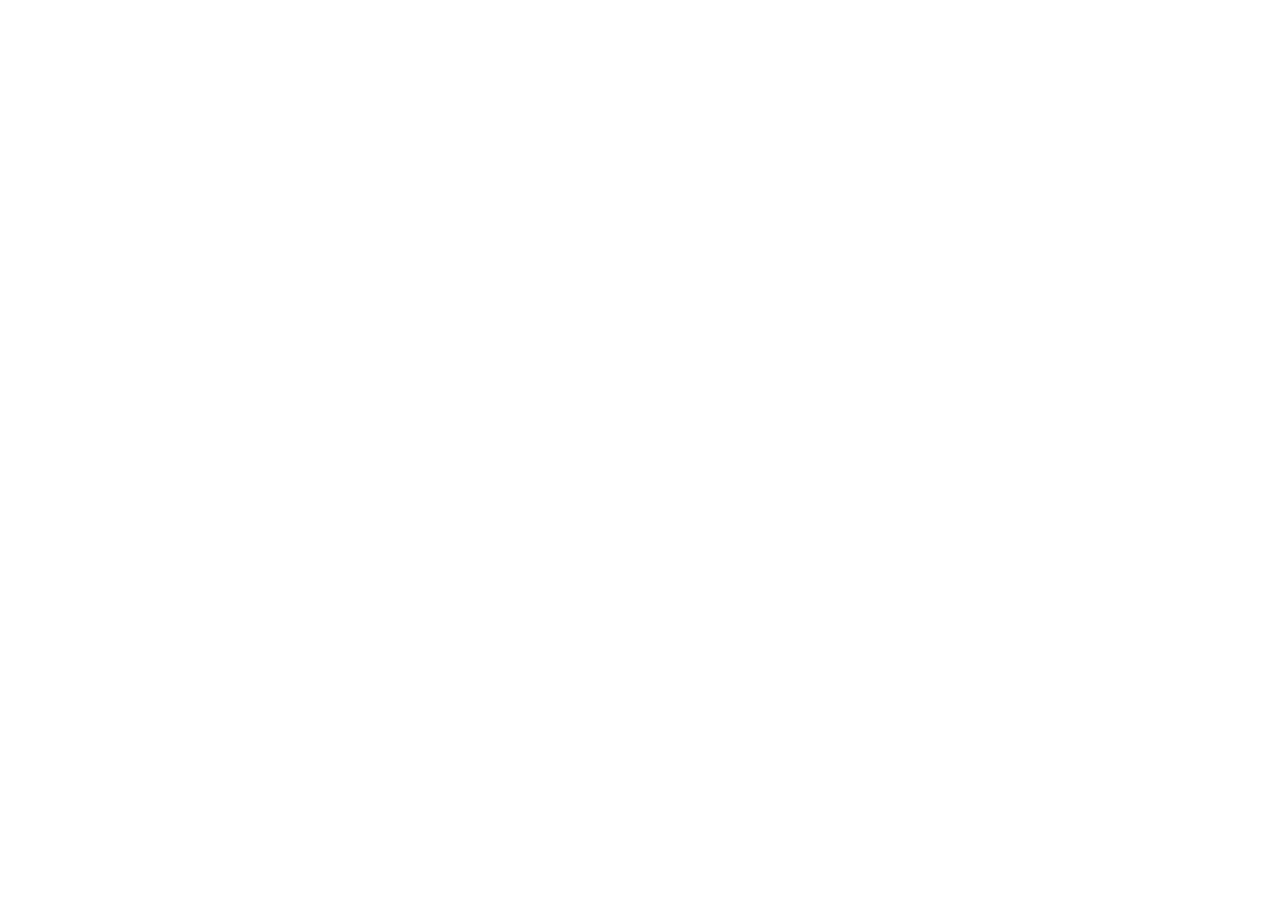
==== index.html @ 040873b4 "Deploying to gh-pages from @ gufett0/urban-ph@7f514365e09517dfc3abff47a574038caf5b7318 🚀" ====
<!doctype html>
<html lang="en">
  <head>
    <meta charset="UTF-8" />
    <link rel="icon" type="image/svg+xml" href="/urban-ph/assets/camera-icon-Cux2Fa-k.svg" />
    <meta name="viewport" content="width=device-width, initial-scale=1.0" />
    <title>Urban pH</title>
    <link href="https://fonts.googleapis.com/css2?family=Nunito+Sans:wght@400;700&display=swap" rel="stylesheet">
    <script type="module" crossorigin src="/urban-ph/assets/index-nGRyiNRT.js"></script>
    <link rel="stylesheet" crossorigin href="/urban-ph/assets/index-7q3XQ8zi.css">
  </head>
  <body>
    <div id="root"></div>
  </body>
</html>
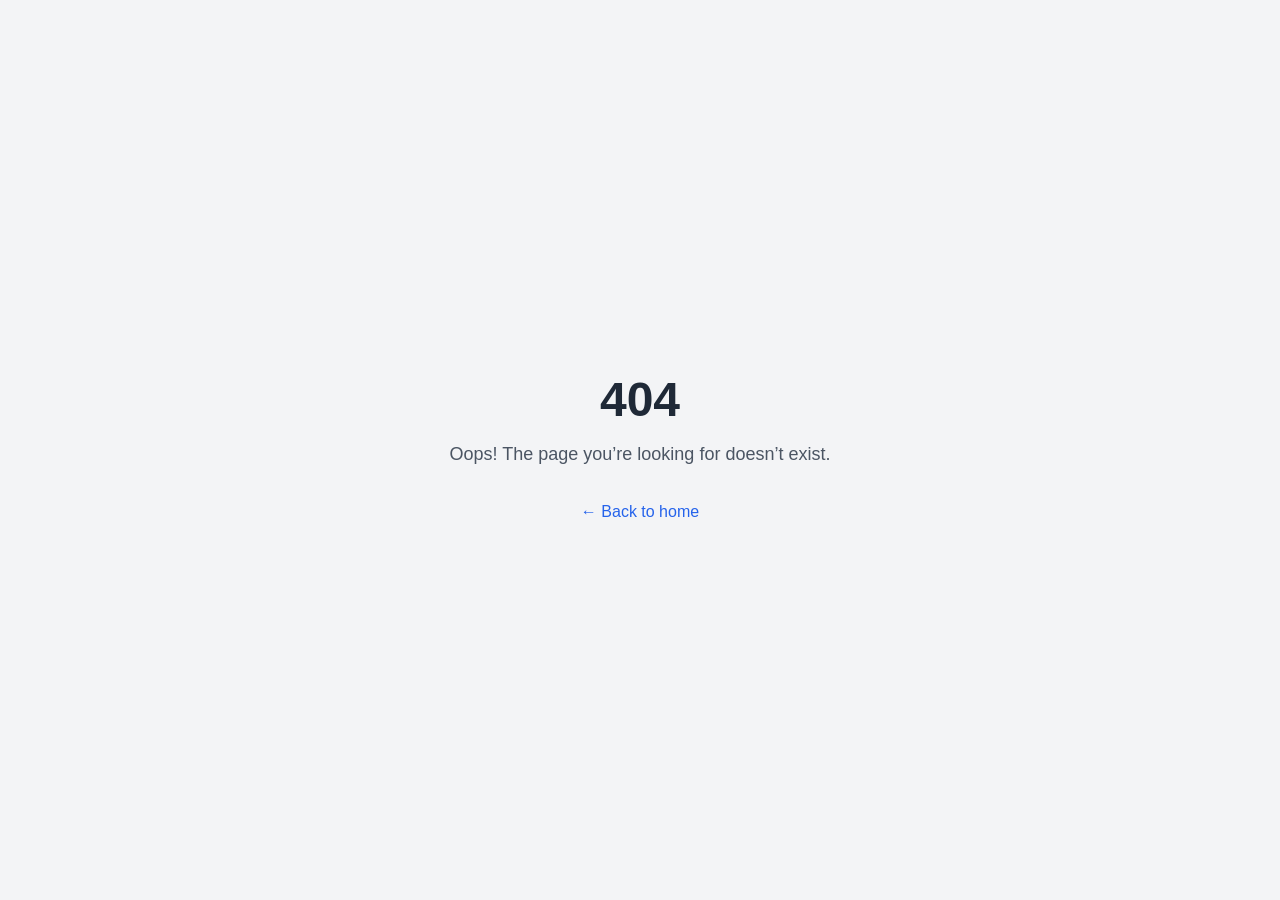
==== commit ebbc90cb: "Deploying to gh-pages from @ okrame/urban-ph@50db6983b79b705b7c289bb600c57f6e525d888e 🚀" ====
--- a/index.html
+++ b/index.html
@@ -2,12 +2,12 @@
 <html lang="en">
   <head>
     <meta charset="UTF-8" />
-    <link rel="icon" type="image/svg+xml" href="/urban-ph/assets/camera-icon-Cux2Fa-k.svg" />
+    <link rel="icon" type="image/svg+xml" href="/assets/camera-icon-Cux2Fa-k.svg" />
     <meta name="viewport" content="width=device-width, initial-scale=1.0" />
     <title>Urban pH</title>
     <link href="https://fonts.googleapis.com/css2?family=Nunito+Sans:wght@400;700&display=swap" rel="stylesheet">
-    <script type="module" crossorigin src="/urban-ph/assets/index-nGRyiNRT.js"></script>
-    <link rel="stylesheet" crossorigin href="/urban-ph/assets/index-7q3XQ8zi.css">
+    <script type="module" crossorigin src="/assets/index-BBidix3X.js"></script>
+    <link rel="stylesheet" crossorigin href="/assets/index-D6-rHlv5.css">
   </head>
   <body>
     <div id="root"></div>
--- a/assets/index-D6-rHlv5.css
+++ b/assets/index-D6-rHlv5.css
@@ -0,0 +1 @@
+*,:before,:after{--tw-border-spacing-x: 0;--tw-border-spacing-y: 0;--tw-translate-x: 0;--tw-translate-y: 0;--tw-rotate: 0;--tw-skew-x: 0;--tw-skew-y: 0;--tw-scale-x: 1;--tw-scale-y: 1;--tw-pan-x: ;--tw-pan-y: ;--tw-pinch-zoom: ;--tw-scroll-snap-strictness: proximity;--tw-gradient-from-position: ;--tw-gradient-via-position: ;--tw-gradient-to-position: ;--tw-ordinal: ;--tw-slashed-zero: ;--tw-numeric-figure: ;--tw-numeric-spacing: ;--tw-numeric-fraction: ;--tw-ring-inset: ;--tw-ring-offset-width: 0px;--tw-ring-offset-color: #fff;--tw-ring-color: rgb(59 130 246 / .5);--tw-ring-offset-shadow: 0 0 #0000;--tw-ring-shadow: 0 0 #0000;--tw-shadow: 0 0 #0000;--tw-shadow-colored: 0 0 #0000;--tw-blur: ;--tw-brightness: ;--tw-contrast: ;--tw-grayscale: ;--tw-hue-rotate: ;--tw-invert: ;--tw-saturate: ;--tw-sepia: ;--tw-drop-shadow: ;--tw-backdrop-blur: ;--tw-backdrop-brightness: ;--tw-backdrop-contrast: ;--tw-backdrop-grayscale: ;--tw-backdrop-hue-rotate: ;--tw-backdrop-invert: ;--tw-backdrop-opacity: ;--tw-backdrop-saturate: ;--tw-backdrop-sepia: ;--tw-contain-size: ;--tw-contain-layout: ;--tw-contain-paint: ;--tw-contain-style: }::backdrop{--tw-border-spacing-x: 0;--tw-border-spacing-y: 0;--tw-translate-x: 0;--tw-translate-y: 0;--tw-rotate: 0;--tw-skew-x: 0;--tw-skew-y: 0;--tw-scale-x: 1;--tw-scale-y: 1;--tw-pan-x: ;--tw-pan-y: ;--tw-pinch-zoom: ;--tw-scroll-snap-strictness: proximity;--tw-gradient-from-position: ;--tw-gradient-via-position: ;--tw-gradient-to-position: ;--tw-ordinal: ;--tw-slashed-zero: ;--tw-numeric-figure: ;--tw-numeric-spacing: ;--tw-numeric-fraction: ;--tw-ring-inset: ;--tw-ring-offset-width: 0px;--tw-ring-offset-color: #fff;--tw-ring-color: rgb(59 130 246 / .5);--tw-ring-offset-shadow: 0 0 #0000;--tw-ring-shadow: 0 0 #0000;--tw-shadow: 0 0 #0000;--tw-shadow-colored: 0 0 #0000;--tw-blur: ;--tw-brightness: ;--tw-contrast: ;--tw-grayscale: ;--tw-hue-rotate: ;--tw-invert: ;--tw-saturate: ;--tw-sepia: ;--tw-drop-shadow: ;--tw-backdrop-blur: ;--tw-backdrop-brightness: ;--tw-backdrop-contrast: ;--tw-backdrop-grayscale: ;--tw-backdrop-hue-rotate: ;--tw-backdrop-invert: ;--tw-backdrop-opacity: ;--tw-backdrop-saturate: ;--tw-backdrop-sepia: ;--tw-contain-size: ;--tw-contain-layout: ;--tw-contain-paint: ;--tw-contain-style: }*,:before,:after{box-sizing:border-box;border-width:0;border-style:solid;border-color:#e5e7eb}:before,:after{--tw-content: ""}html,:host{line-height:1.5;-webkit-text-size-adjust:100%;-moz-tab-size:4;-o-tab-size:4;tab-size:4;font-family:Nunito Sans,sans-serif;font-feature-settings:normal;font-variation-settings:normal;-webkit-tap-highlight-color:transparent}body{margin:0;line-height:inherit}hr{height:0;color:inherit;border-top-width:1px}abbr:where([title]){-webkit-text-decoration:underline dotted;text-decoration:underline dotted}h1,h2,h3,h4,h5,h6{font-size:inherit;font-weight:inherit}a{color:inherit;text-decoration:inherit}b,strong{font-weight:bolder}code,kbd,samp,pre{font-family:ui-monospace,SFMono-Regular,Menlo,Monaco,Consolas,Liberation Mono,Courier New,monospace;font-feature-settings:normal;font-variation-settings:normal;font-size:1em}small{font-size:80%}sub,sup{font-size:75%;line-height:0;position:relative;vertical-align:baseline}sub{bottom:-.25em}sup{top:-.5em}table{text-indent:0;border-color:inherit;border-collapse:collapse}button,input,optgroup,select,textarea{font-family:inherit;font-feature-settings:inherit;font-variation-settings:inherit;font-size:100%;font-weight:inherit;line-height:inherit;letter-spacing:inherit;color:inherit;margin:0;padding:0}button,select{text-transform:none}button,input:where([type=button]),input:where([type=reset]),input:where([type=submit]){-webkit-appearance:button;background-color:transparent;background-image:none}:-moz-focusring{outline:auto}:-moz-ui-invalid{box-shadow:none}progress{vertical-align:baseline}::-webkit-inner-spin-button,::-webkit-outer-spin-button{height:auto}[type=search]{-webkit-appearance:textfield;outline-offset:-2px}::-webkit-search-decoration{-webkit-appearance:none}::-webkit-file-upload-button{-webkit-appearance:button;font:inherit}summary{display:list-item}blockquote,dl,dd,h1,h2,h3,h4,h5,h6,hr,figure,p,pre{margin:0}fieldset{margin:0;padding:0}legend{padding:0}ol,ul,menu{list-style:none;margin:0;padding:0}dialog{padding:0}textarea{resize:vertical}input::-moz-placeholder,textarea::-moz-placeholder{opacity:1;color:#9ca3af}input::placeholder,textarea::placeholder{opacity:1;color:#9ca3af}button,[role=button]{cursor:pointer}:disabled{cursor:default}img,svg,video,canvas,audio,iframe,embed,object{display:block;vertical-align:middle}img,video{max-width:100%;height:auto}[hidden]:where(:not([hidden=until-found])){display:none}.container{width:100%}@media (min-width: 320px){.container{max-width:320px}}@media (min-width: 375px){.container{max-width:375px}}@media (min-width: 640px){.container{max-width:640px}}@media (min-width: 768px){.container{max-width:768px}}@media (min-width: 1024px){.container{max-width:1024px}}@media (min-width: 1280px){.container{max-width:1280px}}@media (min-width: 1536px){.container{max-width:1536px}}.pointer-events-none{pointer-events:none}.pointer-events-auto{pointer-events:auto}.visible{visibility:visible}.collapse{visibility:collapse}.fixed{position:fixed}.absolute{position:absolute}.relative{position:relative}.inset-0{top:0;right:0;bottom:0;left:0}.inset-y-0{top:0;bottom:0}.-right-1{right:-.25rem}.-right-2{right:-.5rem}.-top-2{top:-.5rem}.bottom-0{bottom:0}.bottom-10{bottom:2.5rem}.bottom-16{bottom:4rem}.bottom-2{bottom:.5rem}.bottom-8{bottom:2rem}.bottom-\[-450px\]{bottom:-450px}.bottom-\[2px\]{bottom:2px}.left-0{left:0}.left-1\/2{left:50%}.left-4{left:1rem}.left-5{left:1.25rem}.left-full{left:100%}.right-0{right:0}.right-1{right:.25rem}.right-10{right:2.5rem}.right-2{right:.5rem}.right-3{right:.75rem}.right-4{right:1rem}.right-6{right:1.5rem}.top-0{top:0}.top-1{top:.25rem}.top-2{top:.5rem}.top-20{top:5rem}.top-3{top:.75rem}.top-44{top:11rem}.top-6{top:1.5rem}.top-full{top:100%}.z-0{z-index:0}.z-10{z-index:10}.z-20{z-index:20}.z-30{z-index:30}.z-40{z-index:40}.z-50{z-index:50}.z-\[100\]{z-index:100}.z-\[70\]{z-index:70}.mx-1{margin-left:.25rem;margin-right:.25rem}.mx-2{margin-left:.5rem;margin-right:.5rem}.mx-4{margin-left:1rem;margin-right:1rem}.mx-auto{margin-left:auto;margin-right:auto}.-mb-5{margin-bottom:-1.25rem}.-mb-6{margin-bottom:-1.5rem}.-mb-8{margin-bottom:-2rem}.-ml-1{margin-left:-.25rem}.-ml-2{margin-left:-.5rem}.mb-1{margin-bottom:.25rem}.mb-2{margin-bottom:.5rem}.mb-3{margin-bottom:.75rem}.mb-4{margin-bottom:1rem}.mb-6{margin-bottom:1.5rem}.mb-8{margin-bottom:2rem}.ml-1{margin-left:.25rem}.ml-2{margin-left:.5rem}.ml-4{margin-left:1rem}.mr-1{margin-right:.25rem}.mr-10{margin-right:2.5rem}.mr-2{margin-right:.5rem}.mt-0{margin-top:0}.mt-1{margin-top:.25rem}.mt-12{margin-top:3rem}.mt-16{margin-top:4rem}.mt-2{margin-top:.5rem}.mt-20{margin-top:5rem}.mt-3{margin-top:.75rem}.mt-4{margin-top:1rem}.mt-5{margin-top:1.25rem}.mt-6{margin-top:1.5rem}.mt-8{margin-top:2rem}.line-clamp-3{overflow:hidden;display:-webkit-box;-webkit-box-orient:vertical;-webkit-line-clamp:3}.block{display:block}.inline-block{display:inline-block}.inline{display:inline}.flex{display:flex}.inline-flex{display:inline-flex}.table{display:table}.grid{display:grid}.hidden{display:none}.aspect-square{aspect-ratio:1 / 1}.h-0{height:0px}.h-0\.5{height:.125rem}.h-10{height:2.5rem}.h-12{height:3rem}.h-16{height:4rem}.h-2{height:.5rem}.h-3{height:.75rem}.h-3\.5{height:.875rem}.h-4{height:1rem}.h-44{height:11rem}.h-48{height:12rem}.h-5{height:1.25rem}.h-6{height:1.5rem}.h-8{height:2rem}.h-9{height:2.25rem}.h-\[10px\]{height:10px}.h-\[26rem\]{height:26rem}.h-auto{height:auto}.h-full{height:100%}.max-h-60{max-height:15rem}.max-h-64{max-height:16rem}.min-h-0{min-height:0px}.min-h-screen{min-height:100vh}.w-1\/2{width:50%}.w-1\/4{width:25%}.w-10{width:2.5rem}.w-12{width:3rem}.w-16{width:4rem}.w-2{width:.5rem}.w-20{width:5rem}.w-24{width:6rem}.w-28{width:7rem}.w-3{width:.75rem}.w-3\.5{width:.875rem}.w-32{width:8rem}.w-36{width:9rem}.w-4{width:1rem}.w-40{width:10rem}.w-48{width:12rem}.w-5{width:1.25rem}.w-6{width:1.5rem}.w-64{width:16rem}.w-8{width:2rem}.w-\[228px\]{width:228px}.w-\[30\%\]{width:30%}.w-\[70\%\]{width:70%}.w-auto{width:auto}.w-fit{width:-moz-fit-content;width:fit-content}.w-full{width:100%}.min-w-full{min-width:100%}.max-w-3xl{max-width:48rem}.max-w-6xl{max-width:72rem}.max-w-\[120px\]{max-width:120px}.max-w-md{max-width:28rem}.max-w-xs{max-width:20rem}.flex-1{flex:1 1 0%}.flex-shrink-0{flex-shrink:0}.-translate-x-1\/2{--tw-translate-x: -50%;transform:translate(var(--tw-translate-x),var(--tw-translate-y)) rotate(var(--tw-rotate)) skew(var(--tw-skew-x)) skewY(var(--tw-skew-y)) scaleX(var(--tw-scale-x)) scaleY(var(--tw-scale-y))}.translate-x-8{--tw-translate-x: 2rem;transform:translate(var(--tw-translate-x),var(--tw-translate-y)) rotate(var(--tw-rotate)) skew(var(--tw-skew-x)) skewY(var(--tw-skew-y)) scaleX(var(--tw-scale-x)) scaleY(var(--tw-scale-y))}.transform{transform:translate(var(--tw-translate-x),var(--tw-translate-y)) rotate(var(--tw-rotate)) skew(var(--tw-skew-x)) skewY(var(--tw-skew-y)) scaleX(var(--tw-scale-x)) scaleY(var(--tw-scale-y))}.transform-gpu{transform:translate3d(var(--tw-translate-x),var(--tw-translate-y),0) rotate(var(--tw-rotate)) skew(var(--tw-skew-x)) skewY(var(--tw-skew-y)) scaleX(var(--tw-scale-x)) scaleY(var(--tw-scale-y))}@keyframes bounce{0%,to{transform:translateY(-25%);animation-timing-function:cubic-bezier(.8,0,1,1)}50%{transform:none;animation-timing-function:cubic-bezier(0,0,.2,1)}}.animate-bounce{animation:bounce 1s infinite}@keyframes ping{75%,to{transform:scale(2);opacity:0}}.animate-ping{animation:ping 1s cubic-bezier(0,0,.2,1) infinite}@keyframes pulse{50%{opacity:.5}}.animate-pulse{animation:pulse 2s cubic-bezier(.4,0,.6,1) infinite}@keyframes spin{to{transform:rotate(360deg)}}.animate-spin{animation:spin 1s linear infinite}.cursor-help{cursor:help}.cursor-not-allowed{cursor:not-allowed}.cursor-pointer{cursor:pointer}.cursor-wait{cursor:wait}.select-none{-webkit-user-select:none;-moz-user-select:none;user-select:none}.resize-none{resize:none}.resize{resize:both}.list-decimal{list-style-type:decimal}.list-disc{list-style-type:disc}.grid-cols-1{grid-template-columns:repeat(1,minmax(0,1fr))}.grid-cols-2{grid-template-columns:repeat(2,minmax(0,1fr))}.grid-cols-3{grid-template-columns:repeat(3,minmax(0,1fr))}.grid-cols-5{grid-template-columns:repeat(5,minmax(0,1fr))}.grid-cols-7{grid-template-columns:repeat(7,minmax(0,1fr))}.flex-row{flex-direction:row}.flex-row-reverse{flex-direction:row-reverse}.flex-col{flex-direction:column}.flex-wrap{flex-wrap:wrap}.items-start{align-items:flex-start}.items-end{align-items:flex-end}.items-center{align-items:center}.justify-start{justify-content:flex-start}.justify-end{justify-content:flex-end}.justify-center{justify-content:center}.justify-between{justify-content:space-between}.gap-1{gap:.25rem}.gap-2{gap:.5rem}.gap-3{gap:.75rem}.gap-4{gap:1rem}.gap-8{gap:2rem}.space-x-1>:not([hidden])~:not([hidden]){--tw-space-x-reverse: 0;margin-right:calc(.25rem * var(--tw-space-x-reverse));margin-left:calc(.25rem * calc(1 - var(--tw-space-x-reverse)))}.space-x-2>:not([hidden])~:not([hidden]){--tw-space-x-reverse: 0;margin-right:calc(.5rem * var(--tw-space-x-reverse));margin-left:calc(.5rem * calc(1 - var(--tw-space-x-reverse)))}.space-x-4>:not([hidden])~:not([hidden]){--tw-space-x-reverse: 0;margin-right:calc(1rem * var(--tw-space-x-reverse));margin-left:calc(1rem * calc(1 - var(--tw-space-x-reverse)))}.space-x-8>:not([hidden])~:not([hidden]){--tw-space-x-reverse: 0;margin-right:calc(2rem * var(--tw-space-x-reverse));margin-left:calc(2rem * calc(1 - var(--tw-space-x-reverse)))}.space-y-0>:not([hidden])~:not([hidden]){--tw-space-y-reverse: 0;margin-top:calc(0px * calc(1 - var(--tw-space-y-reverse)));margin-bottom:calc(0px * var(--tw-space-y-reverse))}.space-y-1>:not([hidden])~:not([hidden]){--tw-space-y-reverse: 0;margin-top:calc(.25rem * calc(1 - var(--tw-space-y-reverse)));margin-bottom:calc(.25rem * var(--tw-space-y-reverse))}.space-y-2>:not([hidden])~:not([hidden]){--tw-space-y-reverse: 0;margin-top:calc(.5rem * calc(1 - var(--tw-space-y-reverse)));margin-bottom:calc(.5rem * var(--tw-space-y-reverse))}.space-y-3>:not([hidden])~:not([hidden]){--tw-space-y-reverse: 0;margin-top:calc(.75rem * calc(1 - var(--tw-space-y-reverse)));margin-bottom:calc(.75rem * var(--tw-space-y-reverse))}.space-y-4>:not([hidden])~:not([hidden]){--tw-space-y-reverse: 0;margin-top:calc(1rem * calc(1 - var(--tw-space-y-reverse)));margin-bottom:calc(1rem * var(--tw-space-y-reverse))}.space-y-6>:not([hidden])~:not([hidden]){--tw-space-y-reverse: 0;margin-top:calc(1.5rem * calc(1 - var(--tw-space-y-reverse)));margin-bottom:calc(1.5rem * var(--tw-space-y-reverse))}.space-y-8>:not([hidden])~:not([hidden]){--tw-space-y-reverse: 0;margin-top:calc(2rem * calc(1 - var(--tw-space-y-reverse)));margin-bottom:calc(2rem * var(--tw-space-y-reverse))}.divide-y>:not([hidden])~:not([hidden]){--tw-divide-y-reverse: 0;border-top-width:calc(1px * calc(1 - var(--tw-divide-y-reverse)));border-bottom-width:calc(1px * var(--tw-divide-y-reverse))}.divide-gray-200>:not([hidden])~:not([hidden]){--tw-divide-opacity: 1;border-color:rgb(229 231 235 / var(--tw-divide-opacity, 1))}.overflow-hidden{overflow:hidden}.overflow-visible{overflow:visible}.overflow-x-auto{overflow-x:auto}.overflow-y-auto{overflow-y:auto}.truncate{overflow:hidden;text-overflow:ellipsis;white-space:nowrap}.whitespace-normal{white-space:normal}.whitespace-nowrap{white-space:nowrap}.rounded{border-radius:.25rem}.rounded-2xl{border-radius:1rem}.rounded-full{border-radius:9999px}.rounded-lg{border-radius:.5rem}.rounded-md{border-radius:.375rem}.rounded-sm{border-radius:.125rem}.rounded-bl-3xl{border-bottom-left-radius:1.5rem}.rounded-bl-\[22px\]{border-bottom-left-radius:22px}.rounded-br-3xl{border-bottom-right-radius:1.5rem}.rounded-br-\[22px\]{border-bottom-right-radius:22px}.rounded-tl-2xl{border-top-left-radius:1rem}.rounded-tr-2xl{border-top-right-radius:1rem}.border{border-width:1px}.border-0{border-width:0px}.border-2{border-width:2px}.border-b{border-bottom-width:1px}.border-b-2{border-bottom-width:2px}.border-l-2{border-left-width:2px}.border-l-4{border-left-width:4px}.border-r-2{border-right-width:2px}.border-t{border-top-width:1px}.border-t-2{border-top-width:2px}.border-dashed{border-style:dashed}.border-\[\#FFFADE\]{--tw-border-opacity: 1;border-color:rgb(255 250 222 / var(--tw-border-opacity, 1))}.border-black{--tw-border-opacity: 1;border-color:rgb(0 0 0 / var(--tw-border-opacity, 1))}.border-blue-200{--tw-border-opacity: 1;border-color:rgb(191 219 254 / var(--tw-border-opacity, 1))}.border-blue-500{--tw-border-opacity: 1;border-color:rgb(59 130 246 / var(--tw-border-opacity, 1))}.border-gray-100{--tw-border-opacity: 1;border-color:rgb(243 244 246 / var(--tw-border-opacity, 1))}.border-gray-200{--tw-border-opacity: 1;border-color:rgb(229 231 235 / var(--tw-border-opacity, 1))}.border-gray-300{--tw-border-opacity: 1;border-color:rgb(209 213 219 / var(--tw-border-opacity, 1))}.border-gray-500{--tw-border-opacity: 1;border-color:rgb(107 114 128 / var(--tw-border-opacity, 1))}.border-green-500{--tw-border-opacity: 1;border-color:rgb(34 197 94 / var(--tw-border-opacity, 1))}.border-green-800{--tw-border-opacity: 1;border-color:rgb(22 101 52 / var(--tw-border-opacity, 1))}.border-indigo-500{--tw-border-opacity: 1;border-color:rgb(99 102 241 / var(--tw-border-opacity, 1))}.border-orange-300{--tw-border-opacity: 1;border-color:rgb(253 186 116 / var(--tw-border-opacity, 1))}.border-red-200{--tw-border-opacity: 1;border-color:rgb(254 202 202 / var(--tw-border-opacity, 1))}.border-red-300{--tw-border-opacity: 1;border-color:rgb(252 165 165 / var(--tw-border-opacity, 1))}.border-transparent{border-color:transparent}.border-white\/20{border-color:#fff3}.border-yellow-200{--tw-border-opacity: 1;border-color:rgb(254 240 138 / var(--tw-border-opacity, 1))}.border-t-transparent{border-top-color:transparent}.bg-\[\#3c6c64\]{--tw-bg-opacity: 1;background-color:rgb(60 108 100 / var(--tw-bg-opacity, 1))}.bg-\[\#FFFADE\]{--tw-bg-opacity: 1;background-color:rgb(255 250 222 / var(--tw-bg-opacity, 1))}.bg-\[\#a98df3\]{--tw-bg-opacity: 1;background-color:rgb(169 141 243 / var(--tw-bg-opacity, 1))}.bg-\[\#b1bda5\]{--tw-bg-opacity: 1;background-color:rgb(177 189 165 / var(--tw-bg-opacity, 1))}.bg-black{--tw-bg-opacity: 1;background-color:rgb(0 0 0 / var(--tw-bg-opacity, 1))}.bg-black\/40{background-color:#0006}.bg-black\/50{background-color:#00000080}.bg-blue-100{--tw-bg-opacity: 1;background-color:rgb(219 234 254 / var(--tw-bg-opacity, 1))}.bg-blue-50{--tw-bg-opacity: 1;background-color:rgb(239 246 255 / var(--tw-bg-opacity, 1))}.bg-blue-600{--tw-bg-opacity: 1;background-color:rgb(37 99 235 / var(--tw-bg-opacity, 1))}.bg-gray-100{--tw-bg-opacity: 1;background-color:rgb(243 244 246 / var(--tw-bg-opacity, 1))}.bg-gray-200{--tw-bg-opacity: 1;background-color:rgb(229 231 235 / var(--tw-bg-opacity, 1))}.bg-gray-200\/50{background-color:#e5e7eb80}.bg-gray-300{--tw-bg-opacity: 1;background-color:rgb(209 213 219 / var(--tw-bg-opacity, 1))}.bg-gray-400{--tw-bg-opacity: 1;background-color:rgb(156 163 175 / var(--tw-bg-opacity, 1))}.bg-gray-50{--tw-bg-opacity: 1;background-color:rgb(249 250 251 / var(--tw-bg-opacity, 1))}.bg-gray-800{--tw-bg-opacity: 1;background-color:rgb(31 41 55 / var(--tw-bg-opacity, 1))}.bg-gray-900{--tw-bg-opacity: 1;background-color:rgb(17 24 39 / var(--tw-bg-opacity, 1))}.bg-green-100{--tw-bg-opacity: 1;background-color:rgb(220 252 231 / var(--tw-bg-opacity, 1))}.bg-green-400{--tw-bg-opacity: 1;background-color:rgb(74 222 128 / var(--tw-bg-opacity, 1))}.bg-green-50{--tw-bg-opacity: 1;background-color:rgb(240 253 244 / var(--tw-bg-opacity, 1))}.bg-green-500{--tw-bg-opacity: 1;background-color:rgb(34 197 94 / var(--tw-bg-opacity, 1))}.bg-green-600{--tw-bg-opacity: 1;background-color:rgb(22 163 74 / var(--tw-bg-opacity, 1))}.bg-orange-50{--tw-bg-opacity: 1;background-color:rgb(255 247 237 / var(--tw-bg-opacity, 1))}.bg-purple-100{--tw-bg-opacity: 1;background-color:rgb(243 232 255 / var(--tw-bg-opacity, 1))}.bg-red-100{--tw-bg-opacity: 1;background-color:rgb(254 226 226 / var(--tw-bg-opacity, 1))}.bg-red-400{--tw-bg-opacity: 1;background-color:rgb(248 113 113 / var(--tw-bg-opacity, 1))}.bg-red-50{--tw-bg-opacity: 1;background-color:rgb(254 242 242 / var(--tw-bg-opacity, 1))}.bg-red-500{--tw-bg-opacity: 1;background-color:rgb(239 68 68 / var(--tw-bg-opacity, 1))}.bg-red-600{--tw-bg-opacity: 1;background-color:rgb(220 38 38 / var(--tw-bg-opacity, 1))}.bg-transparent{background-color:transparent}.bg-white{--tw-bg-opacity: 1;background-color:rgb(255 255 255 / var(--tw-bg-opacity, 1))}.bg-white\/90{background-color:#ffffffe6}.bg-white\/95{background-color:#fffffff2}.bg-yellow-100{--tw-bg-opacity: 1;background-color:rgb(254 249 195 / var(--tw-bg-opacity, 1))}.bg-yellow-50{--tw-bg-opacity: 1;background-color:rgb(254 252 232 / var(--tw-bg-opacity, 1))}.bg-yellow-600{--tw-bg-opacity: 1;background-color:rgb(202 138 4 / var(--tw-bg-opacity, 1))}.bg-opacity-50{--tw-bg-opacity: .5}.bg-opacity-60{--tw-bg-opacity: .6}.bg-opacity-75{--tw-bg-opacity: .75}.bg-opacity-90{--tw-bg-opacity: .9}.bg-gradient-to-b{background-image:linear-gradient(to bottom,var(--tw-gradient-stops))}.from-gray-50{--tw-gradient-from: #f9fafb var(--tw-gradient-from-position);--tw-gradient-to: rgb(249 250 251 / 0) var(--tw-gradient-to-position);--tw-gradient-stops: var(--tw-gradient-from), var(--tw-gradient-to)}.to-white{--tw-gradient-to: #fff var(--tw-gradient-to-position)}.object-contain{-o-object-fit:contain;object-fit:contain}.object-cover{-o-object-fit:cover;object-fit:cover}.p-1{padding:.25rem}.p-2{padding:.5rem}.p-3{padding:.75rem}.p-4{padding:1rem}.p-6{padding:1.5rem}.p-8{padding:2rem}.px-0{padding-left:0;padding-right:0}.px-2{padding-left:.5rem;padding-right:.5rem}.px-3{padding-left:.75rem;padding-right:.75rem}.px-4{padding-left:1rem;padding-right:1rem}.px-6{padding-left:1.5rem;padding-right:1.5rem}.py-1{padding-top:.25rem;padding-bottom:.25rem}.py-1\.5{padding-top:.375rem;padding-bottom:.375rem}.py-16{padding-top:4rem;padding-bottom:4rem}.py-2{padding-top:.5rem;padding-bottom:.5rem}.py-3{padding-top:.75rem;padding-bottom:.75rem}.py-4{padding-top:1rem;padding-bottom:1rem}.py-6{padding-top:1.5rem;padding-bottom:1.5rem}.py-8{padding-top:2rem;padding-bottom:2rem}.pb-16{padding-bottom:4rem}.pl-3{padding-left:.75rem}.pl-4{padding-left:1rem}.pl-6{padding-left:1.5rem}.pl-7{padding-left:1.75rem}.pr-12{padding-right:3rem}.pr-3{padding-right:.75rem}.pr-8{padding-right:2rem}.pt-2{padding-top:.5rem}.pt-4{padding-top:1rem}.pt-8{padding-top:2rem}.text-left{text-align:left}.text-center{text-align:center}.text-justify{text-align:justify}.align-middle{vertical-align:middle}.font-mono{font-family:ui-monospace,SFMono-Regular,Menlo,Monaco,Consolas,Liberation Mono,Courier New,monospace}.text-2xl{font-size:1.5rem;line-height:2rem}.text-3xl{font-size:1.875rem;line-height:2.25rem}.text-4xl{font-size:2.25rem;line-height:2.5rem}.text-5xl{font-size:3rem;line-height:1}.text-\[1\.05rem\]{font-size:1.05rem}.text-\[1\.26rem\]{font-size:1.26rem}.text-\[10px\]{font-size:10px}.text-\[clamp\(1\.25rem\,4\.5vw\,3rem\)\]{font-size:clamp(1.25rem,4.5vw,3rem)}.text-\[clamp\(2\.5rem\,5\.5vw\,4rem\)\]{font-size:clamp(2.5rem,5.5vw,4rem)}.text-base{font-size:1rem;line-height:1.5rem}.text-lg{font-size:1.125rem;line-height:1.75rem}.text-sm{font-size:.875rem;line-height:1.25rem}.text-xl{font-size:1.25rem;line-height:1.75rem}.text-xs{font-size:.75rem;line-height:1rem}.font-bold{font-weight:700}.font-light{font-weight:300}.font-medium{font-weight:500}.font-semibold{font-weight:600}.uppercase{text-transform:uppercase}.italic{font-style:italic}.leading-5{line-height:1.25rem}.leading-none{line-height:1}.leading-relaxed{line-height:1.625}.leading-tight{line-height:1.25}.tracking-wider{letter-spacing:.05em}.text-\[\#000000\]{--tw-text-opacity: 1;color:rgb(0 0 0 / var(--tw-text-opacity, 1))}.text-\[\#3c6c64\]{--tw-text-opacity: 1;color:rgb(60 108 100 / var(--tw-text-opacity, 1))}.text-\[\#8c69ef\]{--tw-text-opacity: 1;color:rgb(140 105 239 / var(--tw-text-opacity, 1))}.text-\[\#9333EA\]{--tw-text-opacity: 1;color:rgb(147 51 234 / var(--tw-text-opacity, 1))}.text-\[\#FFFADE\]{--tw-text-opacity: 1;color:rgb(255 250 222 / var(--tw-text-opacity, 1))}.text-black{--tw-text-opacity: 1;color:rgb(0 0 0 / var(--tw-text-opacity, 1))}.text-blue-500{--tw-text-opacity: 1;color:rgb(59 130 246 / var(--tw-text-opacity, 1))}.text-blue-600{--tw-text-opacity: 1;color:rgb(37 99 235 / var(--tw-text-opacity, 1))}.text-blue-700{--tw-text-opacity: 1;color:rgb(29 78 216 / var(--tw-text-opacity, 1))}.text-blue-800{--tw-text-opacity: 1;color:rgb(30 64 175 / var(--tw-text-opacity, 1))}.text-gray-200{--tw-text-opacity: 1;color:rgb(229 231 235 / var(--tw-text-opacity, 1))}.text-gray-400{--tw-text-opacity: 1;color:rgb(156 163 175 / var(--tw-text-opacity, 1))}.text-gray-500{--tw-text-opacity: 1;color:rgb(107 114 128 / var(--tw-text-opacity, 1))}.text-gray-600{--tw-text-opacity: 1;color:rgb(75 85 99 / var(--tw-text-opacity, 1))}.text-gray-700{--tw-text-opacity: 1;color:rgb(55 65 81 / var(--tw-text-opacity, 1))}.text-gray-800{--tw-text-opacity: 1;color:rgb(31 41 55 / var(--tw-text-opacity, 1))}.text-gray-900{--tw-text-opacity: 1;color:rgb(17 24 39 / var(--tw-text-opacity, 1))}.text-green-600{--tw-text-opacity: 1;color:rgb(22 163 74 / var(--tw-text-opacity, 1))}.text-green-700{--tw-text-opacity: 1;color:rgb(21 128 61 / var(--tw-text-opacity, 1))}.text-green-800{--tw-text-opacity: 1;color:rgb(22 101 52 / var(--tw-text-opacity, 1))}.text-green-900{--tw-text-opacity: 1;color:rgb(20 83 45 / var(--tw-text-opacity, 1))}.text-orange-600{--tw-text-opacity: 1;color:rgb(234 88 12 / var(--tw-text-opacity, 1))}.text-orange-700{--tw-text-opacity: 1;color:rgb(194 65 12 / var(--tw-text-opacity, 1))}.text-purple-600{--tw-text-opacity: 1;color:rgb(147 51 234 / var(--tw-text-opacity, 1))}.text-purple-800{--tw-text-opacity: 1;color:rgb(107 33 168 / var(--tw-text-opacity, 1))}.text-red-500{--tw-text-opacity: 1;color:rgb(239 68 68 / var(--tw-text-opacity, 1))}.text-red-600{--tw-text-opacity: 1;color:rgb(220 38 38 / var(--tw-text-opacity, 1))}.text-red-700{--tw-text-opacity: 1;color:rgb(185 28 28 / var(--tw-text-opacity, 1))}.text-red-800{--tw-text-opacity: 1;color:rgb(153 27 27 / var(--tw-text-opacity, 1))}.text-white{--tw-text-opacity: 1;color:rgb(255 255 255 / var(--tw-text-opacity, 1))}.text-yellow-600{--tw-text-opacity: 1;color:rgb(202 138 4 / var(--tw-text-opacity, 1))}.text-yellow-700{--tw-text-opacity: 1;color:rgb(161 98 7 / var(--tw-text-opacity, 1))}.text-yellow-800{--tw-text-opacity: 1;color:rgb(133 77 14 / var(--tw-text-opacity, 1))}.underline{text-decoration-line:underline}.decoration-gray-400{text-decoration-color:#9ca3af}.decoration-1{text-decoration-thickness:1px}.underline-offset-2{text-underline-offset:2px}.opacity-0{opacity:0}.opacity-25{opacity:.25}.opacity-30{opacity:.3}.opacity-50{opacity:.5}.opacity-70{opacity:.7}.opacity-75{opacity:.75}.opacity-90{opacity:.9}.shadow{--tw-shadow: 0 1px 3px 0 rgb(0 0 0 / .1), 0 1px 2px -1px rgb(0 0 0 / .1);--tw-shadow-colored: 0 1px 3px 0 var(--tw-shadow-color), 0 1px 2px -1px var(--tw-shadow-color);box-shadow:var(--tw-ring-offset-shadow, 0 0 #0000),var(--tw-ring-shadow, 0 0 #0000),var(--tw-shadow)}.shadow-2xl{--tw-shadow: 0 25px 50px -12px rgb(0 0 0 / .25);--tw-shadow-colored: 0 25px 50px -12px var(--tw-shadow-color);box-shadow:var(--tw-ring-offset-shadow, 0 0 #0000),var(--tw-ring-shadow, 0 0 #0000),var(--tw-shadow)}.shadow-lg{--tw-shadow: 0 10px 15px -3px rgb(0 0 0 / .1), 0 4px 6px -4px rgb(0 0 0 / .1);--tw-shadow-colored: 0 10px 15px -3px var(--tw-shadow-color), 0 4px 6px -4px var(--tw-shadow-color);box-shadow:var(--tw-ring-offset-shadow, 0 0 #0000),var(--tw-ring-shadow, 0 0 #0000),var(--tw-shadow)}.shadow-md{--tw-shadow: 0 4px 6px -1px rgb(0 0 0 / .1), 0 2px 4px -2px rgb(0 0 0 / .1);--tw-shadow-colored: 0 4px 6px -1px var(--tw-shadow-color), 0 2px 4px -2px var(--tw-shadow-color);box-shadow:var(--tw-ring-offset-shadow, 0 0 #0000),var(--tw-ring-shadow, 0 0 #0000),var(--tw-shadow)}.shadow-sm{--tw-shadow: 0 1px 2px 0 rgb(0 0 0 / .05);--tw-shadow-colored: 0 1px 2px 0 var(--tw-shadow-color);box-shadow:var(--tw-ring-offset-shadow, 0 0 #0000),var(--tw-ring-shadow, 0 0 #0000),var(--tw-shadow)}.ring-0{--tw-ring-offset-shadow: var(--tw-ring-inset) 0 0 0 var(--tw-ring-offset-width) var(--tw-ring-offset-color);--tw-ring-shadow: var(--tw-ring-inset) 0 0 0 calc(0px + var(--tw-ring-offset-width)) var(--tw-ring-color);box-shadow:var(--tw-ring-offset-shadow),var(--tw-ring-shadow),var(--tw-shadow, 0 0 #0000)}.ring-transparent{--tw-ring-color: transparent}.filter{filter:var(--tw-blur) var(--tw-brightness) var(--tw-contrast) var(--tw-grayscale) var(--tw-hue-rotate) var(--tw-invert) var(--tw-saturate) var(--tw-sepia) var(--tw-drop-shadow)}.backdrop-blur-\[2px\]{--tw-backdrop-blur: blur(2px);-webkit-backdrop-filter:var(--tw-backdrop-blur) var(--tw-backdrop-brightness) var(--tw-backdrop-contrast) var(--tw-backdrop-grayscale) var(--tw-backdrop-hue-rotate) var(--tw-backdrop-invert) var(--tw-backdrop-opacity) var(--tw-backdrop-saturate) var(--tw-backdrop-sepia);backdrop-filter:var(--tw-backdrop-blur) var(--tw-backdrop-brightness) var(--tw-backdrop-contrast) var(--tw-backdrop-grayscale) var(--tw-backdrop-hue-rotate) var(--tw-backdrop-invert) var(--tw-backdrop-opacity) var(--tw-backdrop-saturate) var(--tw-backdrop-sepia)}.backdrop-blur-sm{--tw-backdrop-blur: blur(4px);-webkit-backdrop-filter:var(--tw-backdrop-blur) var(--tw-backdrop-brightness) var(--tw-backdrop-contrast) var(--tw-backdrop-grayscale) var(--tw-backdrop-hue-rotate) var(--tw-backdrop-invert) var(--tw-backdrop-opacity) var(--tw-backdrop-saturate) var(--tw-backdrop-sepia);backdrop-filter:var(--tw-backdrop-blur) var(--tw-backdrop-brightness) var(--tw-backdrop-contrast) var(--tw-backdrop-grayscale) var(--tw-backdrop-hue-rotate) var(--tw-backdrop-invert) var(--tw-backdrop-opacity) var(--tw-backdrop-saturate) var(--tw-backdrop-sepia)}.transition{transition-property:color,background-color,border-color,text-decoration-color,fill,stroke,opacity,box-shadow,transform,filter,-webkit-backdrop-filter;transition-property:color,background-color,border-color,text-decoration-color,fill,stroke,opacity,box-shadow,transform,filter,backdrop-filter;transition-property:color,background-color,border-color,text-decoration-color,fill,stroke,opacity,box-shadow,transform,filter,backdrop-filter,-webkit-backdrop-filter;transition-timing-function:cubic-bezier(.4,0,.2,1);transition-duration:.15s}.transition-all{transition-property:all;transition-timing-function:cubic-bezier(.4,0,.2,1);transition-duration:.15s}.transition-colors{transition-property:color,background-color,border-color,text-decoration-color,fill,stroke;transition-timing-function:cubic-bezier(.4,0,.2,1);transition-duration:.15s}.transition-opacity{transition-property:opacity;transition-timing-function:cubic-bezier(.4,0,.2,1);transition-duration:.15s}.duration-200{transition-duration:.2s}.duration-300{transition-duration:.3s}.duration-700{transition-duration:.7s}.ease-in-out{transition-timing-function:cubic-bezier(.4,0,.2,1)}.ease-out{transition-timing-function:cubic-bezier(0,0,.2,1)}html{scroll-behavior:auto}body{font-family:Nunito Sans,sans-serif}:root{--stable-viewport-height: 100vh;--viewport-height: var(--stable-viewport-height)}@supports (height: 100svh){:root{--stable-viewport-height: 100svh;--viewport-height: 100svh}}.min-h-screen{min-height:var(--stable-viewport-height)}.hero-container{height:var(--stable-viewport-height);min-height:var(--stable-viewport-height);max-height:var(--stable-viewport-height);overflow:hidden}.relative.min-h-screen{height:var(--stable-viewport-height);min-height:var(--stable-viewport-height);overflow:hidden}.fixed-full{position:fixed;top:0;right:0;bottom:0;left:0;height:var(--stable-viewport-height)}.fixed-full-document{position:fixed;top:0;right:0;bottom:0;left:0;height:100%;min-height:var(--stable-viewport-height)}@supports (-webkit-overflow-scrolling: touch){html{height:-webkit-fill-available}body{min-height:-webkit-fill-available;overflow-y:auto;-webkit-overflow-scrolling:touch}#root{min-height:-webkit-fill-available;display:flex;flex-direction:column}}body,#root{height:auto!important}.animated-element,.event-card,.info-section{will-change:transform,opacity;backface-visibility:hidden;transform:translateZ(0)}@media (max-width: 768px){.transition-height{transition-duration:.2s!important}}@media (max-width: 768px) and (hover: none) and (pointer: coarse){*{backface-visibility:hidden}.relative.min-h-screen{height:var(--viewport-height);min-height:var(--viewport-height);overflow:hidden}.absolute{will-change:auto}}@media (max-width: 768px){html{height:var(--viewport-height);height:100%}body{overscroll-behavior-y:none}}.after\:absolute:after{content:var(--tw-content);position:absolute}.after\:bottom-0:after{content:var(--tw-content);bottom:0}.after\:left-0:after{content:var(--tw-content);left:0}.after\:right-0:after{content:var(--tw-content);right:0}.after\:h-1:after{content:var(--tw-content);height:.25rem}.after\:w-20:after{content:var(--tw-content);width:5rem}.after\:translate-y-1:after{content:var(--tw-content);--tw-translate-y: .25rem;transform:translate(var(--tw-translate-x),var(--tw-translate-y)) rotate(var(--tw-rotate)) skew(var(--tw-skew-x)) skewY(var(--tw-skew-y)) scaleX(var(--tw-scale-x)) scaleY(var(--tw-scale-y))}.after\:bg-black:after{content:var(--tw-content);--tw-bg-opacity: 1;background-color:rgb(0 0 0 / var(--tw-bg-opacity, 1))}.after\:content-\[\"\"\]:after{--tw-content: "";content:var(--tw-content)}.last\:border-b-0:last-child{border-bottom-width:0px}.hover\:border-gray-400:hover{--tw-border-opacity: 1;border-color:rgb(156 163 175 / var(--tw-border-opacity, 1))}.hover\:bg-\[\#5f8c85\]:hover{--tw-bg-opacity: 1;background-color:rgb(95 140 133 / var(--tw-bg-opacity, 1))}.hover\:bg-\[\#8c69ef\]:hover{--tw-bg-opacity: 1;background-color:rgb(140 105 239 / var(--tw-bg-opacity, 1))}.hover\:bg-\[\#9aa892\]:hover{--tw-bg-opacity: 1;background-color:rgb(154 168 146 / var(--tw-bg-opacity, 1))}.hover\:bg-\[\#FFFADE\]:hover{--tw-bg-opacity: 1;background-color:rgb(255 250 222 / var(--tw-bg-opacity, 1))}.hover\:bg-amber-700:hover{--tw-bg-opacity: 1;background-color:rgb(180 83 9 / var(--tw-bg-opacity, 1))}.hover\:bg-blue-200:hover{--tw-bg-opacity: 1;background-color:rgb(191 219 254 / var(--tw-bg-opacity, 1))}.hover\:bg-blue-700:hover{--tw-bg-opacity: 1;background-color:rgb(29 78 216 / var(--tw-bg-opacity, 1))}.hover\:bg-gray-100:hover{--tw-bg-opacity: 1;background-color:rgb(243 244 246 / var(--tw-bg-opacity, 1))}.hover\:bg-gray-300:hover{--tw-bg-opacity: 1;background-color:rgb(209 213 219 / var(--tw-bg-opacity, 1))}.hover\:bg-gray-400:hover{--tw-bg-opacity: 1;background-color:rgb(156 163 175 / var(--tw-bg-opacity, 1))}.hover\:bg-gray-50:hover{--tw-bg-opacity: 1;background-color:rgb(249 250 251 / var(--tw-bg-opacity, 1))}.hover\:bg-green-700:hover{--tw-bg-opacity: 1;background-color:rgb(21 128 61 / var(--tw-bg-opacity, 1))}.hover\:bg-red-200:hover{--tw-bg-opacity: 1;background-color:rgb(254 202 202 / var(--tw-bg-opacity, 1))}.hover\:bg-red-600:hover{--tw-bg-opacity: 1;background-color:rgb(220 38 38 / var(--tw-bg-opacity, 1))}.hover\:bg-red-700:hover{--tw-bg-opacity: 1;background-color:rgb(185 28 28 / var(--tw-bg-opacity, 1))}.hover\:bg-white:hover{--tw-bg-opacity: 1;background-color:rgb(255 255 255 / var(--tw-bg-opacity, 1))}.hover\:bg-yellow-700:hover{--tw-bg-opacity: 1;background-color:rgb(161 98 7 / var(--tw-bg-opacity, 1))}.hover\:bg-opacity-80:hover{--tw-bg-opacity: .8}.hover\:text-black:hover{--tw-text-opacity: 1;color:rgb(0 0 0 / var(--tw-text-opacity, 1))}.hover\:text-blue-800:hover{--tw-text-opacity: 1;color:rgb(30 64 175 / var(--tw-text-opacity, 1))}.hover\:text-gray-600:hover{--tw-text-opacity: 1;color:rgb(75 85 99 / var(--tw-text-opacity, 1))}.hover\:text-gray-700:hover{--tw-text-opacity: 1;color:rgb(55 65 81 / var(--tw-text-opacity, 1))}.hover\:text-gray-800:hover{--tw-text-opacity: 1;color:rgb(31 41 55 / var(--tw-text-opacity, 1))}.hover\:text-gray-900:hover{--tw-text-opacity: 1;color:rgb(17 24 39 / var(--tw-text-opacity, 1))}.hover\:text-green-700:hover{--tw-text-opacity: 1;color:rgb(21 128 61 / var(--tw-text-opacity, 1))}.hover\:text-green-800:hover{--tw-text-opacity: 1;color:rgb(22 101 52 / var(--tw-text-opacity, 1))}.hover\:text-purple-700:hover{--tw-text-opacity: 1;color:rgb(126 34 206 / var(--tw-text-opacity, 1))}.hover\:text-purple-800:hover{--tw-text-opacity: 1;color:rgb(107 33 168 / var(--tw-text-opacity, 1))}.hover\:text-red-900:hover{--tw-text-opacity: 1;color:rgb(127 29 29 / var(--tw-text-opacity, 1))}.hover\:text-white:hover{--tw-text-opacity: 1;color:rgb(255 255 255 / var(--tw-text-opacity, 1))}.hover\:underline:hover{text-decoration-line:underline}.hover\:no-underline:hover{text-decoration-line:none}.hover\:opacity-80:hover{opacity:.8}.focus\:border-black:focus{--tw-border-opacity: 1;border-color:rgb(0 0 0 / var(--tw-border-opacity, 1))}.focus\:border-blue-500:focus{--tw-border-opacity: 1;border-color:rgb(59 130 246 / var(--tw-border-opacity, 1))}.focus\:outline-none:focus{outline:2px solid transparent;outline-offset:2px}.focus\:ring-2:focus{--tw-ring-offset-shadow: var(--tw-ring-inset) 0 0 0 var(--tw-ring-offset-width) var(--tw-ring-offset-color);--tw-ring-shadow: var(--tw-ring-inset) 0 0 0 calc(2px + var(--tw-ring-offset-width)) var(--tw-ring-color);box-shadow:var(--tw-ring-offset-shadow),var(--tw-ring-shadow),var(--tw-shadow, 0 0 #0000)}.focus\:ring-blue-500:focus{--tw-ring-opacity: 1;--tw-ring-color: rgb(59 130 246 / var(--tw-ring-opacity, 1))}.focus\:ring-gray-400:focus{--tw-ring-opacity: 1;--tw-ring-color: rgb(156 163 175 / var(--tw-ring-opacity, 1))}.focus\:ring-purple-400:focus{--tw-ring-opacity: 1;--tw-ring-color: rgb(192 132 252 / var(--tw-ring-opacity, 1))}.focus\:ring-opacity-50:focus{--tw-ring-opacity: .5}.group:hover .group-hover\:opacity-100{opacity:1}.group:hover .group-hover\:opacity-80{opacity:.8}@media (min-width: 375px){.xs\:w-32{width:8rem}.xs\:text-lg{font-size:1.125rem;line-height:1.75rem}}@media (min-width: 640px){.sm\:mx-6{margin-left:1.5rem;margin-right:1.5rem}.sm\:inline{display:inline}.sm\:hidden{display:none}.sm\:h-4{height:1rem}.sm\:h-56{height:14rem}.sm\:w-32{width:8rem}.sm\:w-4{width:1rem}.sm\:max-w-\[100px\]{max-width:100px}.sm\:max-w-sm{max-width:24rem}.sm\:gap-2{gap:.5rem}.sm\:gap-3{gap:.75rem}.sm\:gap-4{gap:1rem}.sm\:space-x-2>:not([hidden])~:not([hidden]){--tw-space-x-reverse: 0;margin-right:calc(.5rem * var(--tw-space-x-reverse));margin-left:calc(.5rem * calc(1 - var(--tw-space-x-reverse)))}.sm\:p-4{padding:1rem}.sm\:px-3{padding-left:.75rem;padding-right:.75rem}.sm\:px-4{padding-left:1rem;padding-right:1rem}.sm\:px-6{padding-left:1.5rem;padding-right:1.5rem}.sm\:py-1\.5{padding-top:.375rem;padding-bottom:.375rem}.sm\:text-justify{text-align:justify}.sm\:text-2xl{font-size:1.5rem;line-height:2rem}.sm\:text-3xl{font-size:1.875rem;line-height:2.25rem}.sm\:text-4xl{font-size:2.25rem;line-height:2.5rem}.sm\:text-base{font-size:1rem;line-height:1.5rem}.sm\:text-lg{font-size:1.125rem;line-height:1.75rem}.sm\:text-sm{font-size:.875rem;line-height:1.25rem}.sm\:text-xl{font-size:1.25rem;line-height:1.75rem}.sm\:text-xs{font-size:.75rem;line-height:1rem}}@media (min-width: 768px){.md\:col-span-2{grid-column:span 2 / span 2}.md\:mx-8{margin-left:2rem;margin-right:2rem}.md\:-ml-\[125px\]{margin-left:-125px}.md\:-ml-\[75px\]{margin-left:-75px}.md\:mb-6{margin-bottom:1.5rem}.md\:mt-12{margin-top:3rem}.md\:block{display:block}.md\:flex{display:flex}.md\:hidden{display:none}.md\:w-40{width:10rem}.md\:max-w-md{max-width:28rem}.md\:grid-cols-2{grid-template-columns:repeat(2,minmax(0,1fr))}.md\:grid-cols-4{grid-template-columns:repeat(4,minmax(0,1fr))}.md\:border-b-2{border-bottom-width:2px}.md\:border-l-2{border-left-width:2px}.md\:border-r-2{border-right-width:2px}.md\:px-8{padding-left:2rem;padding-right:2rem}.md\:text-3xl{font-size:1.875rem;line-height:2.25rem}.md\:text-6xl{font-size:3.75rem;line-height:1}.md\:text-base{font-size:1rem;line-height:1.5rem}.md\:text-xl{font-size:1.25rem;line-height:1.75rem}}@media (min-width: 1024px){.lg\:flex{display:flex}.lg\:hidden{display:none}.lg\:w-1\/3{width:33.333333%}.lg\:w-2\/3{width:66.666667%}.lg\:w-48{width:12rem}.lg\:flex-row{flex-direction:row}.lg\:text-4xl{font-size:2.25rem;line-height:2.5rem}}@media (min-width: 1280px){.xl\:text-5xl{font-size:3rem;line-height:1}}@media (prefers-color-scheme: dark){.wmde-markdown,.wmde-markdown-var{color-scheme:dark;--color-prettylights-syntax-comment: #8b949e;--color-prettylights-syntax-constant: #79c0ff;--color-prettylights-syntax-entity: #d2a8ff;--color-prettylights-syntax-storage-modifier-import: #c9d1d9;--color-prettylights-syntax-entity-tag: #7ee787;--color-prettylights-syntax-keyword: #ff7b72;--color-prettylights-syntax-string: #a5d6ff;--color-prettylights-syntax-variable: #ffa657;--color-prettylights-syntax-brackethighlighter-unmatched: #f85149;--color-prettylights-syntax-invalid-illegal-text: #f0f6fc;--color-prettylights-syntax-invalid-illegal-bg: #8e1519;--color-prettylights-syntax-carriage-return-text: #f0f6fc;--color-prettylights-syntax-carriage-return-bg: #b62324;--color-prettylights-syntax-string-regexp: #7ee787;--color-prettylights-syntax-markup-list: #f2cc60;--color-prettylights-syntax-markup-heading: #1f6feb;--color-prettylights-syntax-markup-italic: #c9d1d9;--color-prettylights-syntax-markup-bold: #c9d1d9;--color-prettylights-syntax-markup-deleted-text: #ffdcd7;--color-prettylights-syntax-markup-deleted-bg: #67060c;--color-prettylights-syntax-markup-inserted-text: #aff5b4;--color-prettylights-syntax-markup-inserted-bg: #033a16;--color-prettylights-syntax-markup-changed-text: #ffdfb6;--color-prettylights-syntax-markup-changed-bg: #5a1e02;--color-prettylights-syntax-markup-ignored-text: #c9d1d9;--color-prettylights-syntax-markup-ignored-bg: #1158c7;--color-prettylights-syntax-meta-diff-range: #d2a8ff;--color-prettylights-syntax-brackethighlighter-angle: #8b949e;--color-prettylights-syntax-sublimelinter-gutter-mark: #484f58;--color-prettylights-syntax-constant-other-reference-link: #a5d6ff;--color-fg-default: #c9d1d9;--color-fg-muted: #8b949e;--color-fg-subtle: #484f58;--color-canvas-default: #0d1117;--color-canvas-subtle: #161b22;--color-border-default: #30363d;--color-border-muted: #21262d;--color-neutral-muted: rgba(110, 118, 129, .4);--color-accent-fg: #58a6ff;--color-accent-emphasis: #1f6feb;--color-attention-subtle: rgba(187, 128, 9, .15);--color-danger-fg: #f85149;--color-danger-emphasis: #da3633;--color-attention-fg: #d29922;--color-attention-emphasis: #9e6a03;--color-done-fg: #a371f7;--color-done-emphasis: #8957e5;--color-success-fg: #3fb950;--color-success-emphasis: #238636;--color-copied-active-bg: #2e9b33}}@media (prefers-color-scheme: light){.wmde-markdown,.wmde-markdown-var{color-scheme:light;--color-prettylights-syntax-comment: #6e7781;--color-prettylights-syntax-constant: #0550ae;--color-prettylights-syntax-entity: #8250df;--color-prettylights-syntax-storage-modifier-import: #24292f;--color-prettylights-syntax-entity-tag: #116329;--color-prettylights-syntax-keyword: #cf222e;--color-prettylights-syntax-string: #0a3069;--color-prettylights-syntax-variable: #953800;--color-prettylights-syntax-brackethighlighter-unmatched: #82071e;--color-prettylights-syntax-invalid-illegal-text: #f6f8fa;--color-prettylights-syntax-invalid-illegal-bg: #82071e;--color-prettylights-syntax-carriage-return-text: #f6f8fa;--color-prettylights-syntax-carriage-return-bg: #cf222e;--color-prettylights-syntax-string-regexp: #116329;--color-prettylights-syntax-markup-list: #3b2300;--color-prettylights-syntax-markup-heading: #0550ae;--color-prettylights-syntax-markup-italic: #24292f;--color-prettylights-syntax-markup-bold: #24292f;--color-prettylights-syntax-markup-deleted-text: #82071e;--color-prettylights-syntax-markup-deleted-bg: #ffebe9;--color-prettylights-syntax-markup-inserted-text: #116329;--color-prettylights-syntax-markup-inserted-bg: #dafbe1;--color-prettylights-syntax-markup-changed-text: #953800;--color-prettylights-syntax-markup-changed-bg: #ffd8b5;--color-prettylights-syntax-markup-ignored-text: #eaeef2;--color-prettylights-syntax-markup-ignored-bg: #0550ae;--color-prettylights-syntax-meta-diff-range: #8250df;--color-prettylights-syntax-brackethighlighter-angle: #57606a;--color-prettylights-syntax-sublimelinter-gutter-mark: #8c959f;--color-prettylights-syntax-constant-other-reference-link: #0a3069;--color-fg-default: #24292f;--color-fg-muted: #57606a;--color-fg-subtle: #6e7781;--color-canvas-default: #ffffff;--color-canvas-subtle: #f6f8fa;--color-border-default: #d0d7de;--color-border-muted: hsl(210, 18%, 87%);--color-neutral-muted: rgba(175, 184, 193, .2);--color-accent-fg: #0969da;--color-accent-emphasis: #0969da;--color-attention-subtle: #fff8c5;--color-danger-fg: #d1242f;--color-danger-emphasis: #cf222e;--color-attention-fg: #9a6700;--color-attention-emphasis: #9a6700;--color-done-fg: #8250df;--color-done-emphasis: #8250df;--color-success-fg: #1a7f37;--color-success-emphasis: #1f883d;--color-copied-active-bg: #2e9b33}}[data-color-mode*=dark] .wmde-markdown,[data-color-mode*=dark] .wmde-markdown-var,.wmde-markdown-var[data-color-mode*=dark],.wmde-markdown[data-color-mode*=dark],body[data-color-mode*=dark]{color-scheme:dark;--color-prettylights-syntax-comment: #8b949e;--color-prettylights-syntax-constant: #79c0ff;--color-prettylights-syntax-entity: #d2a8ff;--color-prettylights-syntax-storage-modifier-import: #c9d1d9;--color-prettylights-syntax-entity-tag: #7ee787;--color-prettylights-syntax-keyword: #ff7b72;--color-prettylights-syntax-string: #a5d6ff;--color-prettylights-syntax-variable: #ffa657;--color-prettylights-syntax-brackethighlighter-unmatched: #f85149;--color-prettylights-syntax-invalid-illegal-text: #f0f6fc;--color-prettylights-syntax-invalid-illegal-bg: #8e1519;--color-prettylights-syntax-carriage-return-text: #f0f6fc;--color-prettylights-syntax-carriage-return-bg: #b62324;--color-prettylights-syntax-string-regexp: #7ee787;--color-prettylights-syntax-markup-list: #f2cc60;--color-prettylights-syntax-markup-heading: #1f6feb;--color-prettylights-syntax-markup-italic: #c9d1d9;--color-prettylights-syntax-markup-bold: #c9d1d9;--color-prettylights-syntax-markup-deleted-text: #ffdcd7;--color-prettylights-syntax-markup-deleted-bg: #67060c;--color-prettylights-syntax-markup-inserted-text: #aff5b4;--color-prettylights-syntax-markup-inserted-bg: #033a16;--color-prettylights-syntax-markup-changed-text: #ffdfb6;--color-prettylights-syntax-markup-changed-bg: #5a1e02;--color-prettylights-syntax-markup-ignored-text: #c9d1d9;--color-prettylights-syntax-markup-ignored-bg: #1158c7;--color-prettylights-syntax-meta-diff-range: #d2a8ff;--color-prettylights-syntax-brackethighlighter-angle: #8b949e;--color-prettylights-syntax-sublimelinter-gutter-mark: #484f58;--color-prettylights-syntax-constant-other-reference-link: #a5d6ff;--color-fg-default: #c9d1d9;--color-fg-muted: #8b949e;--color-fg-subtle: #484f58;--color-canvas-default: #0d1117;--color-canvas-subtle: #161b22;--color-border-default: #30363d;--color-border-muted: #21262d;--color-neutral-muted: rgba(110, 118, 129, .4);--color-accent-fg: #58a6ff;--color-accent-emphasis: #1f6feb;--color-attention-subtle: rgba(187, 128, 9, .15);--color-danger-fg: #f85149}[data-color-mode*=light] .wmde-markdown,[data-color-mode*=light] .wmde-markdown-var,.wmde-markdown-var[data-color-mode*=light],.wmde-markdown[data-color-mode*=light],body[data-color-mode*=light]{color-scheme:light;--color-prettylights-syntax-comment: #6e7781;--color-prettylights-syntax-constant: #0550ae;--color-prettylights-syntax-entity: #8250df;--color-prettylights-syntax-storage-modifier-import: #24292f;--color-prettylights-syntax-entity-tag: #116329;--color-prettylights-syntax-keyword: #cf222e;--color-prettylights-syntax-string: #0a3069;--color-prettylights-syntax-variable: #953800;--color-prettylights-syntax-brackethighlighter-unmatched: #82071e;--color-prettylights-syntax-invalid-illegal-text: #f6f8fa;--color-prettylights-syntax-invalid-illegal-bg: #82071e;--color-prettylights-syntax-carriage-return-text: #f6f8fa;--color-prettylights-syntax-carriage-return-bg: #cf222e;--color-prettylights-syntax-string-regexp: #116329;--color-prettylights-syntax-markup-list: #3b2300;--color-prettylights-syntax-markup-heading: #0550ae;--color-prettylights-syntax-markup-italic: #24292f;--color-prettylights-syntax-markup-bold: #24292f;--color-prettylights-syntax-markup-deleted-text: #82071e;--color-prettylights-syntax-markup-deleted-bg: #ffebe9;--color-prettylights-syntax-markup-inserted-text: #116329;--color-prettylights-syntax-markup-inserted-bg: #dafbe1;--color-prettylights-syntax-markup-changed-text: #953800;--color-prettylights-syntax-markup-changed-bg: #ffd8b5;--color-prettylights-syntax-markup-ignored-text: #eaeef2;--color-prettylights-syntax-markup-ignored-bg: #0550ae;--color-prettylights-syntax-meta-diff-range: #8250df;--color-prettylights-syntax-brackethighlighter-angle: #57606a;--color-prettylights-syntax-sublimelinter-gutter-mark: #8c959f;--color-prettylights-syntax-constant-other-reference-link: #0a3069;--color-fg-default: #24292f;--color-fg-muted: #57606a;--color-fg-subtle: #6e7781;--color-canvas-default: #ffffff;--color-canvas-subtle: #f6f8fa;--color-border-default: #d0d7de;--color-border-muted: hsl(210, 18%, 87%);--color-neutral-muted: rgba(175, 184, 193, .2);--color-accent-fg: #0969da;--color-accent-emphasis: #0969da;--color-attention-subtle: #fff8c5;--color-danger-fg: #cf222e}.wmde-markdown{-webkit-text-size-adjust:100%;font-family:-apple-system,BlinkMacSystemFont,Segoe UI,Noto Sans,Helvetica,Arial,sans-serif,"Apple Color Emoji","Segoe UI Emoji";font-size:16px;line-height:1.5;word-wrap:break-word;color:var(--color-fg-default);background-color:var(--color-canvas-default)}.wmde-markdown details,.wmde-markdown figcaption,.wmde-markdown figure{display:block}.wmde-markdown summary{display:list-item}.wmde-markdown [hidden]{display:none!important}.wmde-markdown a{background-color:transparent;color:var(--color-accent-fg);text-decoration:none}.wmde-markdown a:active,.wmde-markdown a:hover{outline-width:0}.wmde-markdown abbr[title]{border-bottom:none;-webkit-text-decoration:underline dotted;text-decoration:underline dotted}.wmde-markdown b,.wmde-markdown strong{font-weight:600}.wmde-markdown dfn{font-style:italic}.wmde-markdown h1{margin:.67em 0;font-weight:600;padding-bottom:.3em;font-size:2em;border-bottom:1px solid var(--color-border-muted)}.wmde-markdown mark{background-color:var(--color-attention-subtle);color:var(--color-text-primary)}.wmde-markdown small{font-size:90%}.wmde-markdown sub,.wmde-markdown sup{font-size:75%;line-height:0;position:relative;vertical-align:baseline}.wmde-markdown sub{bottom:-.25em}.wmde-markdown sup{top:-.5em}.wmde-markdown img{display:inline-block;border-style:none;max-width:100%;box-sizing:content-box;background-color:var(--color-canvas-default)}.wmde-markdown code,.wmde-markdown kbd,.wmde-markdown pre,.wmde-markdown samp{font-family:monospace,monospace;font-size:1em}.wmde-markdown figure{margin:1em 40px}.wmde-markdown hr{box-sizing:content-box;overflow:hidden;background:transparent;border:0;border-bottom:1px solid var(--color-border-muted);height:.25em;padding:0;margin:24px 0;background-color:var(--color-border-default)}.wmde-markdown input{font:inherit;margin:0;overflow:visible;font-family:inherit;font-size:inherit;line-height:inherit}.wmde-markdown [type=button],.wmde-markdown [type=reset],.wmde-markdown [type=submit]{-webkit-appearance:button}.wmde-markdown [type=button]::-moz-focus-inner,.wmde-markdown [type=reset]::-moz-focus-inner,.wmde-markdown [type=submit]::-moz-focus-inner{border-style:none;padding:0}.wmde-markdown [type=button]:-moz-focusring,.wmde-markdown [type=reset]:-moz-focusring,.wmde-markdown [type=submit]:-moz-focusring{outline:1px dotted ButtonText}.wmde-markdown [type=checkbox],.wmde-markdown [type=radio]{box-sizing:border-box;padding:0}.wmde-markdown [type=number]::-webkit-inner-spin-button,.wmde-markdown [type=number]::-webkit-outer-spin-button{height:auto}.wmde-markdown [type=search]{-webkit-appearance:textfield;outline-offset:-2px}.wmde-markdown [type=search]::-webkit-search-cancel-button,.wmde-markdown [type=search]::-webkit-search-decoration{-webkit-appearance:none}.wmde-markdown ::-webkit-input-placeholder{color:inherit;opacity:.54}.wmde-markdown ::-webkit-file-upload-button{-webkit-appearance:button;font:inherit}.wmde-markdown a:hover{text-decoration:underline}.wmde-markdown hr:before{display:table;content:""}.wmde-markdown hr:after{display:table;clear:both;content:""}.wmde-markdown table{border-spacing:0;border-collapse:collapse;display:block;width:-moz-max-content;width:max-content;max-width:100%}.wmde-markdown td,.wmde-markdown th{padding:0}.wmde-markdown details summary{cursor:pointer}.wmde-markdown details:not([open])>*:not(summary){display:none!important}.wmde-markdown kbd{display:inline-block;padding:3px 5px;font:11px ui-monospace,SFMono-Regular,SF Mono,Menlo,Consolas,Liberation Mono,monospace;line-height:10px;color:var(--color-fg-default);vertical-align:middle;background-color:var(--color-canvas-subtle);border:solid 1px var(--color-neutral-muted);border-bottom-color:var(--color-neutral-muted);border-radius:6px;box-shadow:inset 0 -1px 0 var(--color-neutral-muted)}.wmde-markdown h1,.wmde-markdown h2,.wmde-markdown h3,.wmde-markdown h4,.wmde-markdown h5,.wmde-markdown h6{margin-top:24px;margin-bottom:16px;font-weight:600;line-height:1.25}.wmde-markdown h2{font-weight:600;padding-bottom:.3em;font-size:1.5em;border-bottom:1px solid var(--color-border-muted)}.wmde-markdown h3{font-weight:600;font-size:1.25em}.wmde-markdown h4{font-weight:600;font-size:1em}.wmde-markdown h5{font-weight:600;font-size:.875em}.wmde-markdown h6{font-weight:600;font-size:.85em;color:var(--color-fg-muted)}.wmde-markdown p{margin-top:0;margin-bottom:10px}.wmde-markdown blockquote{margin:0;padding:0 1em;color:var(--color-fg-muted);border-left:.25em solid var(--color-border-default)}.wmde-markdown ul,.wmde-markdown ol{margin-top:0;margin-bottom:0;padding-left:2em}.wmde-markdown ol ol,.wmde-markdown ul ol{list-style-type:lower-roman}.wmde-markdown ul ul ol,.wmde-markdown ul ol ol,.wmde-markdown ol ul ol,.wmde-markdown ol ol ol{list-style-type:lower-alpha}.wmde-markdown dd{margin-left:0}.wmde-markdown tt,.wmde-markdown code{font-family:ui-monospace,SFMono-Regular,SF Mono,Menlo,Consolas,Liberation Mono,monospace;font-size:12px}.wmde-markdown pre{margin-top:0;margin-bottom:0;font-family:ui-monospace,SFMono-Regular,SF Mono,Menlo,Consolas,Liberation Mono,monospace;font-size:12px;word-wrap:normal}.wmde-markdown .octicon{display:inline-block;overflow:visible!important;vertical-align:text-bottom;fill:currentColor}.wmde-markdown ::-moz-placeholder{color:var(--color-fg-subtle);opacity:1}.wmde-markdown ::placeholder{color:var(--color-fg-subtle);opacity:1}.wmde-markdown input::-webkit-outer-spin-button,.wmde-markdown input::-webkit-inner-spin-button{margin:0;-webkit-appearance:none;-moz-appearance:none;appearance:none}.wmde-markdown [data-catalyst]{display:block}.wmde-markdown:before{display:table;content:""}.wmde-markdown:after{display:table;clear:both;content:""}.wmde-markdown>*:first-child{margin-top:0!important}.wmde-markdown>*:last-child{margin-bottom:0!important}.wmde-markdown a:not([href]){color:inherit;text-decoration:none}.wmde-markdown .absent{color:var(--color-danger-fg)}.wmde-markdown a.anchor{float:left;padding-right:4px;margin-left:-20px;line-height:1}.wmde-markdown .anchor:focus{outline:none}.wmde-markdown p,.wmde-markdown blockquote,.wmde-markdown ul,.wmde-markdown ol,.wmde-markdown dl,.wmde-markdown table,.wmde-markdown pre,.wmde-markdown details{margin-top:0;margin-bottom:16px}.wmde-markdown blockquote>:first-child{margin-top:0}.wmde-markdown blockquote>:last-child{margin-bottom:0}.wmde-markdown sup>a:before{content:"["}.wmde-markdown sup>a:after{content:"]"}.wmde-markdown h1 .octicon-link,.wmde-markdown h2 .octicon-link,.wmde-markdown h3 .octicon-link,.wmde-markdown h4 .octicon-link,.wmde-markdown h5 .octicon-link,.wmde-markdown h6 .octicon-link{color:var(--color-fg-default);vertical-align:middle;visibility:hidden}.wmde-markdown h1:hover .anchor,.wmde-markdown h2:hover .anchor,.wmde-markdown h3:hover .anchor,.wmde-markdown h4:hover .anchor,.wmde-markdown h5:hover .anchor,.wmde-markdown h6:hover .anchor{text-decoration:none}.wmde-markdown h1:hover .anchor .octicon-link,.wmde-markdown h2:hover .anchor .octicon-link,.wmde-markdown h3:hover .anchor .octicon-link,.wmde-markdown h4:hover .anchor .octicon-link,.wmde-markdown h5:hover .anchor .octicon-link,.wmde-markdown h6:hover .anchor .octicon-link{visibility:visible}.wmde-markdown h1 tt,.wmde-markdown h1 code,.wmde-markdown h2 tt,.wmde-markdown h2 code,.wmde-markdown h3 tt,.wmde-markdown h3 code,.wmde-markdown h4 tt,.wmde-markdown h4 code,.wmde-markdown h5 tt,.wmde-markdown h5 code,.wmde-markdown h6 tt,.wmde-markdown h6 code{padding:0 .2em;font-size:inherit}.wmde-markdown ul.no-list,.wmde-markdown ol.no-list{padding:0;list-style-type:none}.wmde-markdown ol[type="1"]{list-style-type:decimal}.wmde-markdown ol[type=a]{list-style-type:lower-alpha}.wmde-markdown ol[type=i]{list-style-type:lower-roman}.wmde-markdown div>ol:not([type]){list-style-type:decimal}.wmde-markdown ul ul,.wmde-markdown ul ol,.wmde-markdown ol ol,.wmde-markdown ol ul{margin-top:0;margin-bottom:0}.wmde-markdown li>p{margin-top:16px}.wmde-markdown li+li{margin-top:.25em}.wmde-markdown dl{padding:0}.wmde-markdown dl dt{padding:0;margin-top:16px;font-size:1em;font-style:italic;font-weight:600}.wmde-markdown dl dd{padding:0 16px;margin-bottom:16px}.wmde-markdown table th{font-weight:600}.wmde-markdown table th,.wmde-markdown table td{padding:6px 13px;border:1px solid var(--color-border-default)}.wmde-markdown table tr{background-color:var(--color-canvas-default);border-top:1px solid var(--color-border-muted)}.wmde-markdown table tr:nth-child(2n){background-color:var(--color-canvas-subtle)}.wmde-markdown table img{background-color:transparent}.wmde-markdown img[align=right]{padding-left:20px}.wmde-markdown img[align=left]{padding-right:20px}.wmde-markdown .emoji{max-width:none;vertical-align:text-top;background-color:transparent}.wmde-markdown span.frame{display:block;overflow:hidden}.wmde-markdown span.frame>span{display:block;float:left;width:auto;padding:7px;margin:13px 0 0;overflow:hidden;border:1px solid var(--color-border-default)}.wmde-markdown span.frame span img{display:block;float:left}.wmde-markdown span.frame span span{display:block;padding:5px 0 0;clear:both;color:var(--color-fg-default)}.wmde-markdown span.align-center{display:block;overflow:hidden;clear:both}.wmde-markdown span.align-center>span{display:block;margin:13px auto 0;overflow:hidden;text-align:center}.wmde-markdown span.align-center span img{margin:0 auto;text-align:center}.wmde-markdown span.align-right{display:block;overflow:hidden;clear:both}.wmde-markdown span.align-right>span{display:block;margin:13px 0 0;overflow:hidden;text-align:right}.wmde-markdown span.align-right span img{margin:0;text-align:right}.wmde-markdown span.float-left{display:block;float:left;margin-right:13px;overflow:hidden}.wmde-markdown span.float-left span{margin:13px 0 0}.wmde-markdown span.float-right{display:block;float:right;margin-left:13px;overflow:hidden}.wmde-markdown span.float-right>span{display:block;margin:13px auto 0;overflow:hidden;text-align:right}.wmde-markdown code,.wmde-markdown tt{padding:.2em .4em;margin:0;font-size:85%;background-color:var(--color-neutral-muted);border-radius:6px}.wmde-markdown code br,.wmde-markdown tt br{display:none}.wmde-markdown del code{text-decoration:inherit}.wmde-markdown pre code{font-size:100%}.wmde-markdown pre>code{padding:0;margin:0;word-break:normal;white-space:pre;background:transparent;border:0}.wmde-markdown pre{font-size:85%;line-height:1.45;background-color:var(--color-canvas-subtle);border-radius:6px}.wmde-markdown pre code,.wmde-markdown pre tt{display:inline;max-width:auto;padding:0;margin:0;overflow:visible;line-height:inherit;word-wrap:normal;background-color:transparent;border:0}.wmde-markdown pre>code{padding:16px;overflow:auto;display:block}.wmde-markdown pre>code::-webkit-scrollbar{background:transparent;width:8px;height:8px}.wmde-markdown pre>code::-webkit-scrollbar-thumb{background:var(--color-fg-muted);border-radius:10px}.wmde-markdown .csv-data td,.wmde-markdown .csv-data th{padding:5px;overflow:hidden;font-size:12px;line-height:1;text-align:left;white-space:nowrap}.wmde-markdown .csv-data .blob-num{padding:10px 8px 9px;text-align:right;background:var(--color-canvas-default);border:0}.wmde-markdown .csv-data tr{border-top:0}.wmde-markdown .csv-data th{font-weight:600;background:var(--color-canvas-subtle);border-top:0}.wmde-markdown .footnotes{font-size:12px;color:var(--color-fg-muted);border-top:1px solid var(--color-border-default)}.wmde-markdown .footnotes ol{padding-left:16px}.wmde-markdown .footnotes li{position:relative}.wmde-markdown .footnotes li:target:before{position:absolute;top:-8px;right:-8px;bottom:-8px;left:-24px;pointer-events:none;content:"";border:2px solid var(--color-accent-emphasis);border-radius:6px}.wmde-markdown .footnotes li:target{color:var(--color-fg-default)}.wmde-markdown .footnotes .data-footnote-backref g-emoji{font-family:monospace}.wmde-markdown .task-list-item{list-style-type:none}.wmde-markdown .task-list-item label{font-weight:400}.wmde-markdown .task-list-item.enabled label{cursor:pointer}.wmde-markdown .task-list-item+.wmde-markdown .task-list-item{margin-top:3px}.wmde-markdown .task-list-item .handle{display:none}.wmde-markdown .task-list-item-checkbox,.wmde-markdown .contains-task-list input[type=checkbox]{margin:0 .2em .25em -1.6em;vertical-align:middle}.wmde-markdown .contains-task-list:dir(rtl) .task-list-item-checkbox,.wmde-markdown .contains-task-list:dir(rtl) input[type=checkbox]{margin:0 -1.6em .25em .2em}.wmde-markdown ::-webkit-calendar-picker-indicator{filter:invert(50%)}.wmde-markdown pre{position:relative}.wmde-markdown pre .copied{visibility:hidden;display:flex;position:absolute;cursor:pointer;color:var(--color-fg-default);top:6px;right:6px;border-radius:5px;background:var(--color-border-default);padding:6px;font-size:12px;transition:all .3s}.wmde-markdown pre .copied .octicon-copy{display:block}.wmde-markdown pre .copied .octicon-check{display:none}.wmde-markdown pre:hover .copied{visibility:visible}.wmde-markdown pre:hover .copied:hover{background:var(--color-prettylights-syntax-entity-tag);color:var(--color-canvas-default)}.wmde-markdown pre:hover .copied:active,.wmde-markdown pre .copied.active{background:var(--color-copied-active-bg);color:var(--color-canvas-default)}.wmde-markdown pre .active .octicon-copy{display:none}.wmde-markdown pre .active .octicon-check{display:block}.wmde-markdown .markdown-alert{padding:.5rem 1em;color:inherit;margin-bottom:16px;border-left:.25em solid var(--borderColor-default, var(--color-border-default))}.wmde-markdown .markdown-alert>:last-child{margin-bottom:0!important}.wmde-markdown .markdown-alert .markdown-alert-title{display:flex;align-items:center;line-height:1;font-weight:500;font-size:14px}.wmde-markdown .markdown-alert .markdown-alert-title svg.octicon{margin-right:var(--base-size-8, 8px)!important}.wmde-markdown .markdown-alert.markdown-alert-note{border-left-color:var(--borderColor-accent-emphasis, var(--color-accent-emphasis))}.wmde-markdown .markdown-alert.markdown-alert-note .markdown-alert-title{color:var(--fgColor-accent, var(--color-accent-fg))}.wmde-markdown .markdown-alert.markdown-alert-tip{border-left-color:var(--borderColor-success-emphasis, var(--color-success-emphasis))}.wmde-markdown .markdown-alert.markdown-alert-tip .markdown-alert-title{color:var(--fgColor-success, var(--color-success-fg))}.wmde-markdown .markdown-alert.markdown-alert-important{border-left-color:var(--borderColor-done-emphasis, var(--color-done-emphasis))}.wmde-markdown .markdown-alert.markdown-alert-important .markdown-alert-title{color:var(--fgColor-done, var(--color-done-fg))}.wmde-markdown .markdown-alert.markdown-alert-warning{border-left-color:var(--borderColor-attention-emphasis, var(--color-attention-emphasis))}.wmde-markdown .markdown-alert.markdown-alert-warning .markdown-alert-title{color:var(--fgColor-attention, var(--color-attention-fg))}.wmde-markdown .markdown-alert.markdown-alert-caution{border-left-color:var(--borderColor-danger-emphasis, var(--color-danger-emphasis))}.wmde-markdown .markdown-alert.markdown-alert-caution .markdown-alert-title{color:var(--fgColor-danger, var(--color-danger-fg))}.wmde-markdown .highlight-line{background-color:var(--color-neutral-muted)}.wmde-markdown .code-line.line-number:before{display:inline-block;width:1rem;text-align:right;margin-right:16px;color:var(--color-fg-subtle);content:attr(line);white-space:nowrap}.wmde-markdown .token.comment,.wmde-markdown .token.prolog,.wmde-markdown .token.doctype,.wmde-markdown .token.cdata{color:var(--color-prettylights-syntax-comment)}.wmde-markdown .token.namespace{opacity:.7}.wmde-markdown .token.property,.wmde-markdown .token.tag,.wmde-markdown .token.selector,.wmde-markdown .token.constant,.wmde-markdown .token.symbol,.wmde-markdown .token.deleted{color:var(--color-prettylights-syntax-entity-tag)}.wmde-markdown .token.maybe-class-name{color:var(--color-prettylights-syntax-variable)}.wmde-markdown .token.property-access,.wmde-markdown .token.operator,.wmde-markdown .token.boolean,.wmde-markdown .token.number,.wmde-markdown .token.selector .token.class,.wmde-markdown .token.attr-name,.wmde-markdown .token.string,.wmde-markdown .token.char,.wmde-markdown .token.builtin{color:var(--color-prettylights-syntax-constant)}.wmde-markdown .token.deleted{color:var(--color-prettylights-syntax-markup-deleted-text)}.wmde-markdown .code-line .token.deleted{background-color:var(--color-prettylights-syntax-markup-deleted-bg)}.wmde-markdown .token.inserted{color:var(--color-prettylights-syntax-markup-inserted-text)}.wmde-markdown .code-line .token.inserted{background-color:var(--color-prettylights-syntax-markup-inserted-bg)}.wmde-markdown .token.variable{color:var(--color-prettylights-syntax-constant)}.wmde-markdown .token.entity,.wmde-markdown .token.url,.wmde-markdown .language-css .token.string,.wmde-markdown .style .token.string,.wmde-markdown .token.color,.wmde-markdown .token.atrule,.wmde-markdown .token.attr-value,.wmde-markdown .token.function,.wmde-markdown .token.class-name{color:var(--color-prettylights-syntax-string)}.wmde-markdown .token.rule,.wmde-markdown .token.regex,.wmde-markdown .token.important,.wmde-markdown .token.keyword{color:var(--color-prettylights-syntax-keyword)}.wmde-markdown .token.coord{color:var(--color-prettylights-syntax-meta-diff-range)}.wmde-markdown .token.important,.wmde-markdown .token.bold{font-weight:700}.wmde-markdown .token.italic{font-style:italic}.wmde-markdown .token.entity{cursor:help}.w-md-editor-toolbar-child{position:absolute;border-radius:3px;box-shadow:0 0 0 1px var(--md-editor-box-shadow-color),0 0 0 var(--md-editor-box-shadow-color),0 1px 1px var(--md-editor-box-shadow-color);background-color:var(--md-editor-background-color);z-index:1;display:none}.w-md-editor-toolbar-child.active{display:block}.w-md-editor-toolbar-child .w-md-editor-toolbar{border-bottom:0;padding:3px;border-radius:3px}.w-md-editor-toolbar-child .w-md-editor-toolbar ul>li{display:block}.w-md-editor-toolbar-child .w-md-editor-toolbar ul>li button{width:-webkit-fill-available;height:initial;box-sizing:border-box;padding:3px 4px 2px;margin:0}.w-md-editor-toolbar{border-bottom:1px solid var(--md-editor-box-shadow-color);background-color:var(--md-editor-background-color);padding:3px;display:flex;justify-content:space-between;align-items:center;border-radius:3px 3px 0 0;-webkit-user-select:none;-moz-user-select:none;user-select:none;flex-wrap:wrap}.w-md-editor-toolbar.bottom{border-bottom:0px;border-top:1px solid var(--md-editor-box-shadow-color);border-radius:0 0 3px 3px}.w-md-editor-toolbar ul,.w-md-editor-toolbar li{margin:0;padding:0;list-style:none;line-height:initial}.w-md-editor-toolbar li{display:inline-block;font-size:14px}.w-md-editor-toolbar li+li{margin:0}.w-md-editor-toolbar li>button{border:none;height:20px;line-height:14px;background:none;padding:4px;margin:0 1px;border-radius:2px;text-transform:none;font-weight:400;overflow:visible;outline:none;cursor:pointer;transition:all .3s;white-space:nowrap;color:var(--color-fg-default)}.w-md-editor-toolbar li>button:hover,.w-md-editor-toolbar li>button:focus{background-color:var(--color-neutral-muted);color:var(--color-accent-fg)}.w-md-editor-toolbar li>button:active{background-color:var(--color-neutral-muted);color:var(--color-danger-fg)}.w-md-editor-toolbar li>button:disabled{color:var(--md-editor-box-shadow-color);cursor:not-allowed}.w-md-editor-toolbar li>button:disabled:hover{background-color:transparent;color:var(--md-editor-box-shadow-color)}.w-md-editor-toolbar li.active>button{color:var(--color-accent-fg);background-color:var(--color-neutral-muted)}.w-md-editor-toolbar-divider{height:14px;width:1px;margin:-3px 3px 0!important;vertical-align:middle;background-color:var(--md-editor-box-shadow-color)}.w-md-editor-area{overflow:auto;border-radius:5px}.w-md-editor-text{min-height:100%;position:relative;text-align:left;white-space:pre-wrap;word-break:keep-all;overflow-wrap:break-word;box-sizing:border-box;padding:10px;margin:0;font-size:14px!important;line-height:18px!important;font-variant-ligatures:common-ligatures}.w-md-editor-text-pre,.w-md-editor-text-input,.w-md-editor-text>.w-md-editor-text-pre{margin:0;border:0;background:none;box-sizing:inherit;display:inherit;font-family:inherit;font-family:var(--md-editor-font-family)!important;font-size:inherit;font-style:inherit;font-variant-ligatures:inherit;font-weight:inherit;letter-spacing:inherit;line-height:inherit;-moz-tab-size:inherit;-o-tab-size:inherit;tab-size:inherit;text-indent:inherit;text-rendering:inherit;text-transform:inherit;white-space:inherit;overflow-wrap:inherit;word-break:inherit;word-break:normal;padding:0}.w-md-editor-text-pre{position:relative;margin:0!important;pointer-events:none;background-color:transparent!important}.w-md-editor-text-pre>code{padding:0!important;font-family:var(--md-editor-font-family)!important;font-size:14px!important;line-height:18px!important}.w-md-editor-text-input{position:absolute;top:0;left:0;height:100%;width:100%;resize:none;color:inherit;overflow:hidden;outline:0;padding:inherit;-webkit-font-smoothing:antialiased;-webkit-text-fill-color:transparent}.w-md-editor-text-input:empty{-webkit-text-fill-color:inherit!important}.w-md-editor-text-pre,.w-md-editor-text-input{word-wrap:pre;word-break:break-word;white-space:pre-wrap}@media all and (-ms-high-contrast: none),(-ms-high-contrast: active){.w-md-editor-text-input{color:transparent!important}.w-md-editor-text-input::-moz-selection{background-color:#accef7!important;color:transparent!important}.w-md-editor-text-input::selection{background-color:#accef7!important;color:transparent!important}}.w-md-editor-text-pre .punctuation{color:var(--color-prettylights-syntax-comment, #8b949e)!important}.w-md-editor-text-pre .token.url,.w-md-editor-text-pre .token.content{color:var(--color-prettylights-syntax-constant, #0550ae)!important}.w-md-editor-text-pre .token.title.important{color:var(--color-prettylights-syntax-markup-bold, #24292f)}.w-md-editor-text-pre .token.code-block .function{color:var(--color-prettylights-syntax-entity, #8250df)}.w-md-editor-text-pre .token.bold{font-weight:unset!important}.w-md-editor-text-pre .token.title{line-height:unset!important;font-size:unset!important;font-weight:unset!important}.w-md-editor-text-pre .token.code.keyword{color:var(--color-prettylights-syntax-constant, #0550ae)!important}.w-md-editor-text-pre .token.strike,.w-md-editor-text-pre .token.strike .content{color:var(--color-prettylights-syntax-markup-deleted-text, #82071e)!important}.w-md-editor-bar{position:absolute;cursor:s-resize;right:0;bottom:0;margin-top:-11px;margin-right:0;width:14px;z-index:3;height:10px;border-radius:0 0 3px;-webkit-user-select:none;-moz-user-select:none;user-select:none}.w-md-editor-bar svg{display:block;margin:0 auto}.w-md-editor{text-align:left;border-radius:3px;padding-bottom:1px;position:relative;color:var(--color-fg-default);--md-editor-font-family: "Helvetica Neue", Helvetica, Arial, sans-serif;--md-editor-background-color: var(--color-canvas-default, #ffffff);--md-editor-box-shadow-color: var(--color-border-default, #d0d7de);box-shadow:0 0 0 1px var(--md-editor-box-shadow-color),0 0 0 var(--md-editor-box-shadow-color),0 1px 1px var(--md-editor-box-shadow-color);background-color:var(--md-editor-background-color);font-family:Helvetica Neue,Helvetica,Arial,sans-serif;display:flex;flex-direction:column}.w-md-editor.w-md-editor-rtl{direction:rtl!important;text-align:right!important}.w-md-editor.w-md-editor-rtl .w-md-editor-preview{right:unset!important;left:0;text-align:right!important;box-shadow:inset -1px 0 0 0 var(--md-editor-box-shadow-color)}.w-md-editor.w-md-editor-rtl .w-md-editor-text{text-align:right!important}.w-md-editor-toolbar{height:-moz-fit-content;height:fit-content}.w-md-editor-content{height:100%;overflow:auto;position:relative;border-radius:0 0 3px}.w-md-editor .copied{display:none!important}.w-md-editor-input{width:50%;height:100%}.w-md-editor-text-pre>code{word-break:break-word!important;white-space:pre-wrap!important}.w-md-editor-preview{width:50%;box-sizing:border-box;box-shadow:inset 1px 0 0 0 var(--md-editor-box-shadow-color);position:absolute;padding:10px 20px;overflow:auto;top:0;right:0;bottom:0;border-radius:0 0 5px;display:flex;flex-direction:column}.w-md-editor-preview .anchor{display:none}.w-md-editor-preview .contains-task-list li.task-list-item{list-style:none}.w-md-editor-show-preview .w-md-editor-input{width:0%;overflow:hidden;background-color:var(--md-editor-background-color)}.w-md-editor-show-preview .w-md-editor-preview{width:100%;box-shadow:inset 0 0}.w-md-editor-show-edit .w-md-editor-input{width:100%}.w-md-editor-show-edit .w-md-editor-preview{width:0%;padding:0}.w-md-editor-fullscreen{overflow:hidden;position:fixed;z-index:99999;top:0;left:0;right:0;bottom:0;height:100%!important}.w-md-editor-fullscreen .w-md-editor-content{height:100%}
